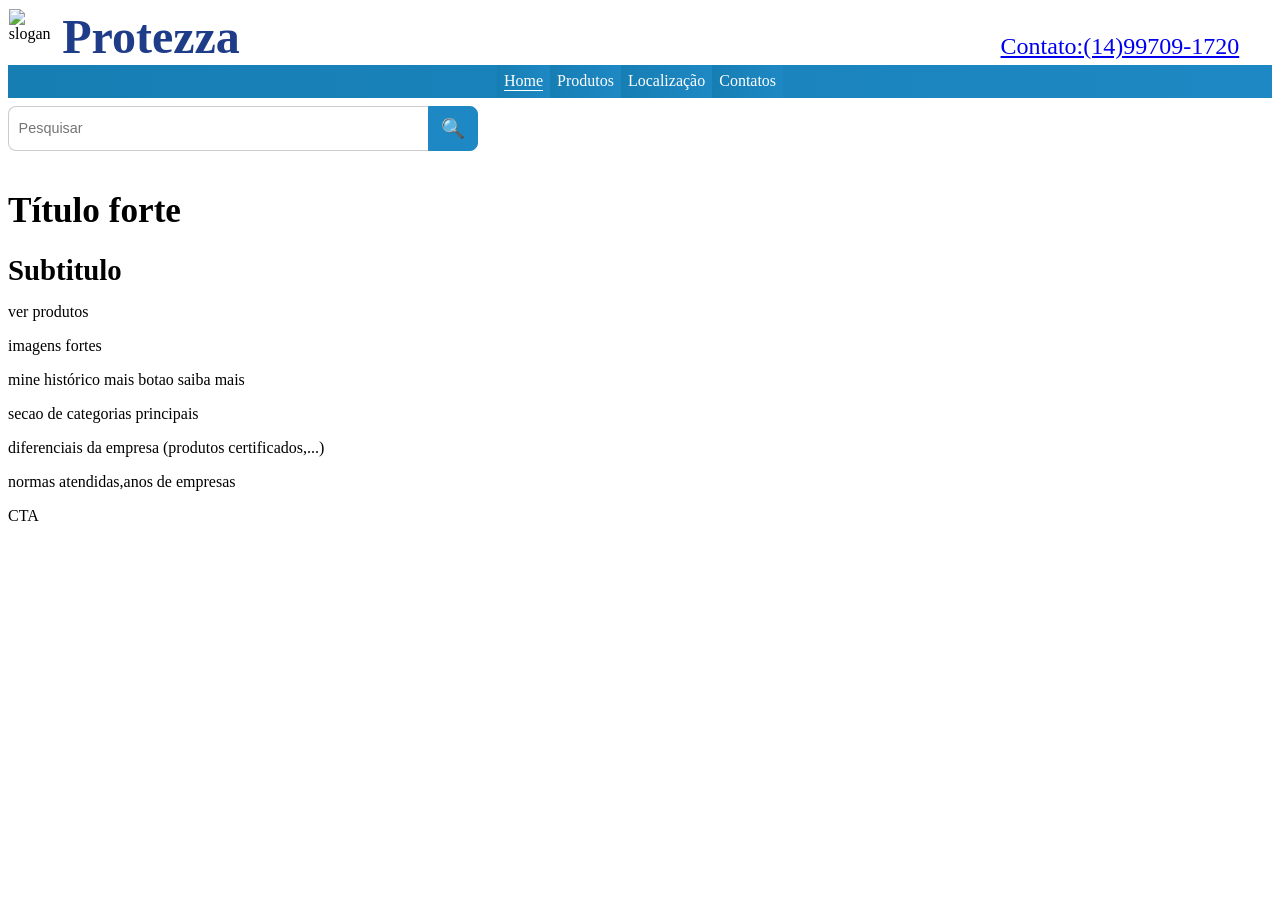
==== index.html @ 0411dc3f "Add files via upload" ====
<!DOCTYPE html>
<html>

<head>
<link rel="stylesheet" href="principal.css">
<meta name="viewport" content="width=device-width, initial-scale=1.0">



</head>

<body>
<div class="container">
<header>
<div class="slogan">
<img src="img/logo sem nome.jpeg" alt="slogan">

<h1>Protezza</h1>
<div class="contatoheader"><a href="https://wa.me/5514997091720" target="_blank">
    Contato:(14)99709-1720
</a></div>
</div>

<nav class="menu">
<ul>
        <li class="ativo"><a href="index.html">Home</a></li>
        <li><a href="produtos.html">Produtos</a></li>
        <li><a href="localizacao.html">Localização</a></li>
        <li><a href="contatos.html">Contatos</a></li>


</ul>
</nav>

<div class="barra-pesquisa">
    <input type="text" id="campoBusca" placeholder="Pesquisar">
    <button id="btnBusca">🔍</button>
    </div>
<div class="corbusca"><div id="resultadosBusca"></div>



</header>




<main>
<h1>Título forte</h1>
<h2>Subtitulo</h2>
<botton>ver produtos</botton>
<p>imagens fortes</p>

<p>mine histórico mais botao saiba mais</p>

<p>secao de categorias principais</p>

<p>diferenciais da empresa (produtos certificados,...)</p>

<p>normas atendidas,anos de empresas</p>

<p>CTA</p>



</main>

</div>

<script src="script.js"></script>

</body>
</html>
---- principal.css ----
.produtos img{max-width:100%;height:auto;}
.produtos div{border: 1px solid #ccc;padding:20px;margin:30px;box-shadow: 0 2px 8px rgba(0,0,0,0.1);}
.produtos {
  display: grid;
  grid-template-columns: repeat(3, 1fr);
  gap:20px;
}

header{margin:0px;}
header h1{color:#1f3c88;font-size:3rem;margin:0;} 
  
.slogan{display:flex;margin:0px;gap:0.5rem;padding:0.05rem}
.slogan img{max-width:8%;height:auto;}

.contatoheader{margin-top:1.5rem;margin-right:2rem; text-align:right;width:100%;color:#1f3c88;font-size:1.5rem;}


.nossos h1{font-size:2rem;margin-left:50px;}
.nossos p{font-size:1rem;margin-left:50px;}
.nossos{background-color:#f2f2f2;
margin: 0 auto;}

.produtos{background-color:#ffffff;}
.produtos div{background-color:#f2f2f2;}



.container{display:grid;

grid-template-areas:
"header"
"nossos"
"main";
gap:0.005rem;}
header{grid-area:header;}
.nossos{grid-area:nossos;}
main{grid-area:main;}



.menu ul{list-style:none;display:flex;justify-content:center;margin:0;padding:0;width:100%;}
.menu a{text-decoration:none;color:white;display:block;}
.menu li.ativo a{border-bottom: 1px solid white;
}
.menu li {
  transition: 0.3s;
}

.menu li:hover {
  background: linear-gradient(to right, #126A96, #167EB3);
}

.voltar a{display:flex;gap:0.1rem;}
.voltar a div{border: 1px solid white;width:1rem;border-radius:50%;display:flex;justify-content:center;align-items:center;padding:0px;font-size:0.85rem;}



.teste{display:flex;align-items:center;line-height:1;margin-right:4.5rem;}
.voltar{display:flex;align-items:center;padding:7px;line-height:1;}

.voltar:hover {
  background: linear-gradient(to right, #126A96, #167EB3);
  transition: 0.3s;
}


.menu li{
  display: flex;
 
  align-items: center;
  padding:7px;
 background: linear-gradient(to right, #167EB3, #1E88C4);
 }

.menu{background: linear-gradient(to right, #167EB3, #1E88C4);}




.produtos luvas img{max-width:100%;height:auto;}
.produtos luvas div{border: 1px solid #ccc;padding:20px;margin:30px;}
.produtos luvas {
  display: grid;
  grid-template-columns: repeat(3, 1fr);
  gap:20px;
}
.produtos luvas p{text-align:right;}

.especificos img{max-width:100%;height:auto;height:30rem;margin-left:5rem;margin-top:2rem;}
.especificos{display:flex;gap:5rem;margin:0px;}
.especificos div{margin-top:1px;padding:0px;}

button {
  padding: 12px;
  border: none;
  background-color: #444;
  color: white;
  cursor: pointer;
}

button:hover {
  background-color: #222;
}
button:active {
  transform: scale(0.98);
}

.barra-pesquisa {
  display: flex;
   margin: 0.5rem 0; 
}
 
.barra-pesquisa input {
  width: 25rem; 
  padding:0.3rem 0.6rem; 
  border: 0.0625rem solid #ccc; 
  border-right: none;
  border-radius: 0.5rem 0 0 0.5rem; 
  font-size: 0.9rem;
  outline: none;
  
}

.barra-pesquisa button {
  padding: 0.3rem 0.8;
  border: 0.0625rem solid #1E88C4;
  background-color: #1E88C4;
  color: white;
  border-radius: 0 0.5rem 0.5rem 0;
  cursor: pointer;
  
  font-size: 1.2rem;
  transition: 0.2s ease;
}

.barra-pesquisa button:hover {
  background-color: #167EB3;
}

.barra-pesquisa input,
.barra-pesquisa button {
  line-height: 1;
}



.resultado-item {
    padding: 10px 14px;
    cursor: pointer;
    border-radius: 8px;
    transition: 0.2s ease;
}

.resultado-item {
    padding: 10px 14px;
    cursor: pointer;
    border-radius: 8px;
    transition: 0.2s ease;
}

.parte-digitada {
    font-weight: 700;
    color: #1565C0;
}

.resultado-item:hover {
    background-color: #e8e8e8;
}

.corbusca{background-color: #f2f2f2;
margin-bottom:1rem;width: 25rem;}

button a{text-decoration:none;color:white;}

h1, h2, h3, h4, h5, h6 {
    margin-bottom: 1rem;
}

h1 { font-size: 2.2rem; }
h2 { font-size: 1.8rem; }
h3 { font-size: 1.5rem; }

p {
    margin-bottom: 1rem;font-size:1rem;
}
img {
    max-width: 100%;
    height: auto;
    display: block;
}



/* ========================= */
/* RESPONSIVIDADE */
/* ========================= */

@media (max-width: 1024px) {
  .produtos {
    grid-template-columns: repeat(2, 1fr);
  }

  .especificos {
    flex-direction: column;
    gap: 2rem;
    align-items: center;
  }

  .especificos img {
    margin-left: 0;
    height: auto;
    max-height: 25rem;
  }
}

@media (max-width: 768px) {

  /* HEADER */
  header h1 {
    font-size: 1.8rem;
    text-align: center;
  }

  .slogan {
    flex-direction: column;
    align-items: center;
  }

  .contatoheader {
    text-align: center;
    margin-right: 0;
    font-size: 1.1rem;
  }

  /* MENU */
  .menu ul {
    flex-direction: column;
    align-items: center;
  }

  .menu li {
    width: 100%;
    justify-content: center;
  }

  /* PRODUTOS */
  .produtos {
    grid-template-columns: 1fr;
    gap: 1rem;
  }

  .produtos div {
    margin: 10px;
  }

  /* BARRA DE PESQUISA */
  .barra-pesquisa {
    flex-direction: column;
    align-items: stretch;
  }

  .barra-pesquisa input {
    width: 100%;
    border-radius: 0.5rem;
    border-right: 0.0625rem solid #ccc;
    margin-bottom: 0.5rem;
  }

  .barra-pesquisa button {
    width: 100%;
    border-radius: 0.5rem;
  }

  .corbusca {
    width: 100%;
  }

  /* TEXTOS */
  h1 { font-size: 1.6rem; }
  h2 { font-size: 1.4rem; }
  h3 { font-size: 1.2rem; }

  p {
    font-size: 0.95rem;
  }

}
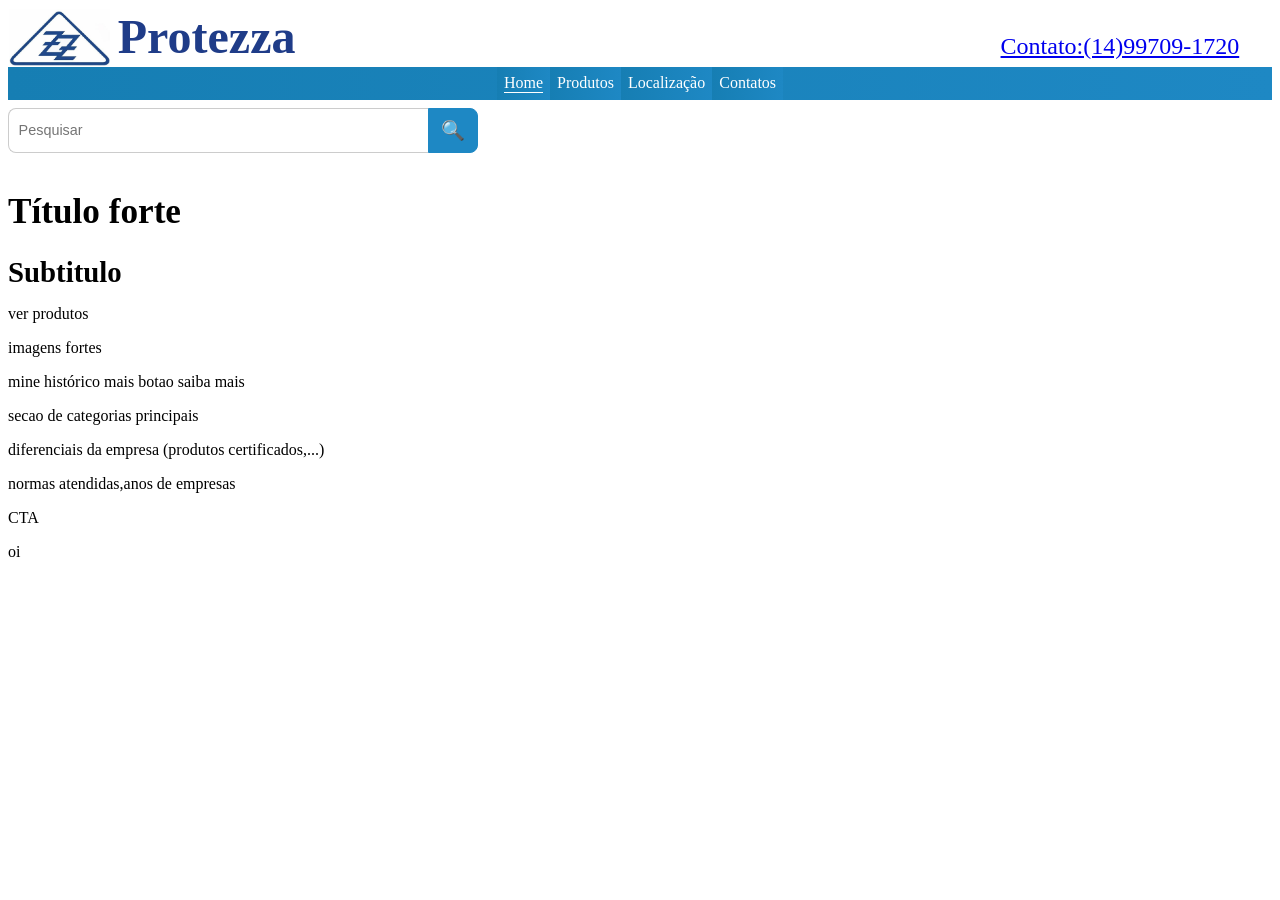
==== commit 522c62b5: "Update index.html" ====
--- a/index.html
+++ b/index.html
@@ -60,7 +60,7 @@
 <p>normas atendidas,anos de empresas</p>
 
 <p>CTA</p>
-
+<p>oi</p>
 
 
 </main>
@@ -71,3 +71,4 @@
 
 </body>
 </html>
+
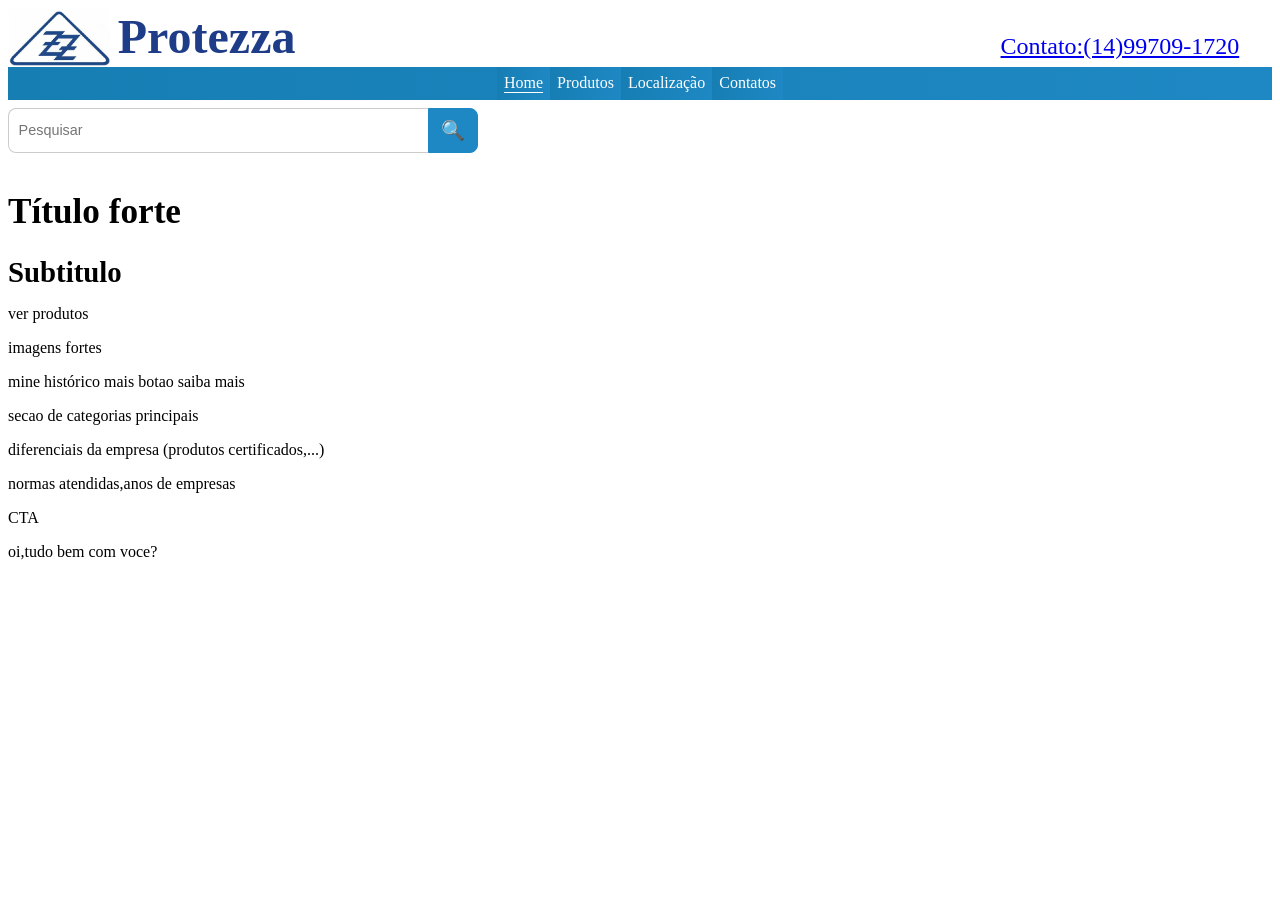
==== commit 859594e3: "Update index.html" ====
--- a/index.html
+++ b/index.html
@@ -60,7 +60,7 @@
 <p>normas atendidas,anos de empresas</p>
 
 <p>CTA</p>
-<p>oi</p>
+<p>oi,tudo bem com voce?</p>
 
 
 </main>
@@ -72,3 +72,4 @@
 </body>
 </html>
 
+
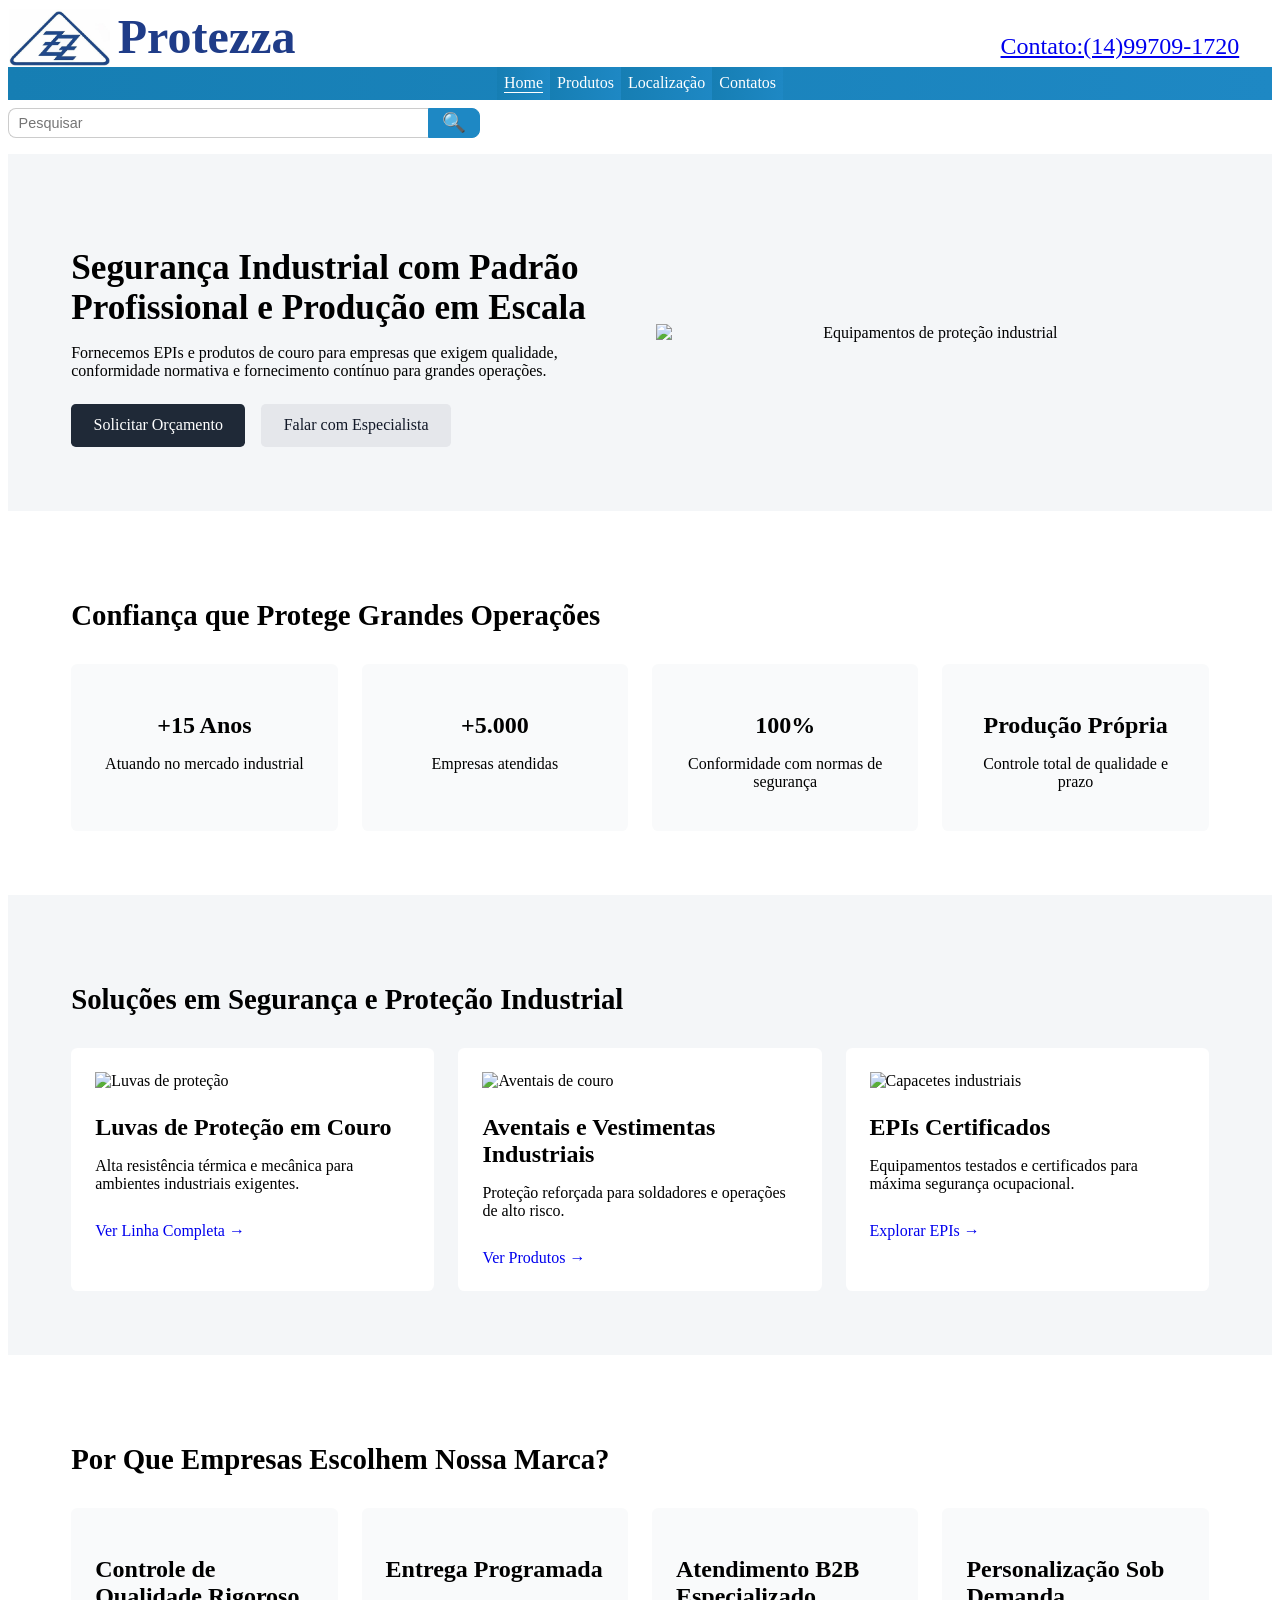
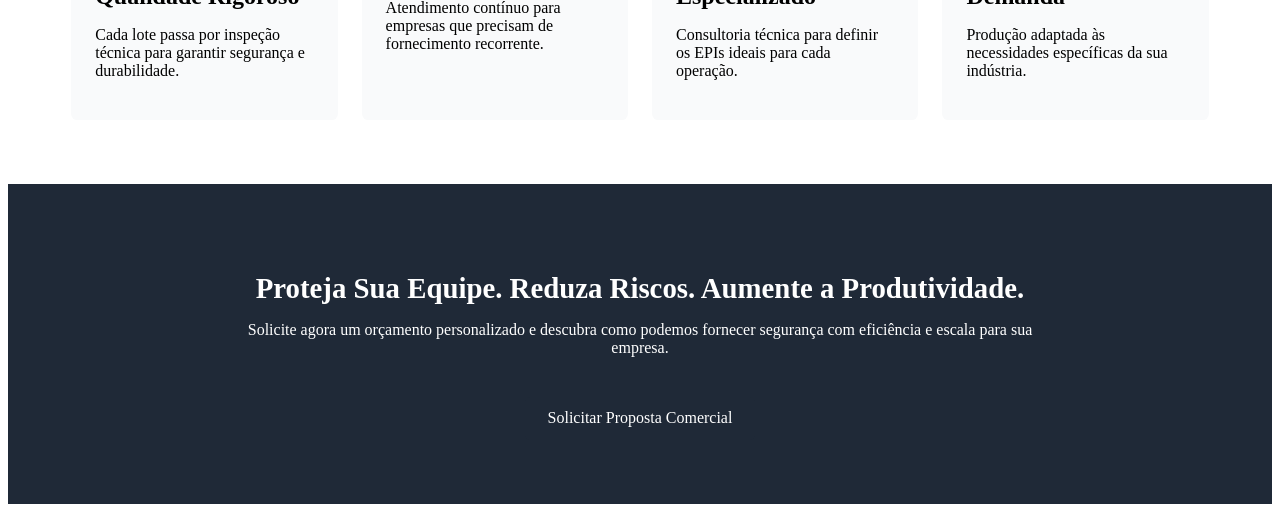
==== commit 0a937745: "Add files via upload" ====
--- a/index.html
+++ b/index.html
@@ -46,21 +46,160 @@
 
 
 <main>
-<h1>Título forte</h1>
-<h2>Subtitulo</h2>
-<botton>ver produtos</botton>
-<p>imagens fortes</p>
-
-<p>mine histórico mais botao saiba mais</p>
-
-<p>secao de categorias principais</p>
-
-<p>diferenciais da empresa (produtos certificados,...)</p>
-
-<p>normas atendidas,anos de empresas</p>
-
-<p>CTA</p>
-<p>oi,tudo bem com voce?</p>
+
+<!--Home genérico criado por IA-->
+
+    <!-- HERO SECTION -->
+    <section class="hh-hero">
+        <div class="hh-hero-container">
+            <div class="hh-hero-content">
+                <h1 class="hh-hero-title">
+                    Segurança Industrial com Padrão Profissional e Produção em Escala
+                </h1>
+
+                <p class="hh-hero-subtitle">
+                    Fornecemos EPIs e produtos de couro para empresas que exigem qualidade,
+                    conformidade normativa e fornecimento contínuo para grandes operações.
+                </p>
+
+                <div class="hh-hero-buttons">
+                    <a href="#" class="hh-btn hh-btn-primary">Solicitar Orçamento</a>
+                    <a href="#" class="hh-btn hh-btn-secondary">Falar com Especialista</a>
+                </div>
+            </div>
+
+            <div class="hh-hero-image">
+                <img src="img-hero.jpg" alt="Equipamentos de proteção industrial" class="hh-img">
+            </div>
+        </div>
+    </section>
+
+
+    <!-- PROVA DE AUTORIDADE -->
+    <section class="hh-authority">
+        <div class="hh-container">
+            <h2 class="hh-section-title">Confiança que Protege Grandes Operações</h2>
+
+            <div class="hh-authority-grid">
+                <div class="hh-authority-item">
+                    <h3 class="hh-authority-number">+15 Anos</h3>
+                    <p class="hh-authority-text">Atuando no mercado industrial</p>
+                </div>
+
+                <div class="hh-authority-item">
+                    <h3 class="hh-authority-number">+5.000</h3>
+                    <p class="hh-authority-text">Empresas atendidas</p>
+                </div>
+
+                <div class="hh-authority-item">
+                    <h3 class="hh-authority-number">100%</h3>
+                    <p class="hh-authority-text">Conformidade com normas de segurança</p>
+                </div>
+
+                <div class="hh-authority-item">
+                    <h3 class="hh-authority-number">Produção Própria</h3>
+                    <p class="hh-authority-text">Controle total de qualidade e prazo</p>
+                </div>
+            </div>
+        </div>
+    </section>
+
+
+    <!-- PRODUTOS PRINCIPAIS -->
+    <section class="hh-products">
+        <div class="hh-container">
+            <h2 class="hh-section-title">Soluções em Segurança e Proteção Industrial</h2>
+
+            <div class="hh-products-grid">
+
+                <div class="hh-product-card">
+                    <img src="img-luvas.jpg" alt="Luvas de proteção" class="hh-product-img">
+                    <h3 class="hh-product-title">Luvas de Proteção em Couro</h3>
+                    <p class="hh-product-desc">
+                        Alta resistência térmica e mecânica para ambientes industriais exigentes.
+                    </p>
+                    <a href="#" class="hh-product-link">Ver Linha Completa →</a>
+                </div>
+
+                <div class="hh-product-card">
+                    <img src="img-aventais.jpg" alt="Aventais de couro" class="hh-product-img">
+                    <h3 class="hh-product-title">Aventais e Vestimentas Industriais</h3>
+                    <p class="hh-product-desc">
+                        Proteção reforçada para soldadores e operações de alto risco.
+                    </p>
+                    <a href="#" class="hh-product-link">Ver Produtos →</a>
+                </div>
+
+                <div class="hh-product-card">
+                    <img src="img-capacetes.jpg" alt="Capacetes industriais" class="hh-product-img">
+                    <h3 class="hh-product-title">EPIs Certificados</h3>
+                    <p class="hh-product-desc">
+                        Equipamentos testados e certificados para máxima segurança ocupacional.
+                    </p>
+                    <a href="#" class="hh-product-link">Explorar EPIs →</a>
+                </div>
+
+            </div>
+        </div>
+    </section>
+
+
+    <!-- DIFERENCIAIS -->
+    <section class="hh-differentials">
+        <div class="hh-container">
+            <h2 class="hh-section-title">Por Que Empresas Escolhem Nossa Marca?</h2>
+
+            <div class="hh-differentials-grid">
+
+                <div class="hh-differential-item">
+                    <h3 class="hh-differential-title">Controle de Qualidade Rigoroso</h3>
+                    <p class="hh-differential-text">
+                        Cada lote passa por inspeção técnica para garantir segurança e durabilidade.
+                    </p>
+                </div>
+
+                <div class="hh-differential-item">
+                    <h3 class="hh-differential-title">Entrega Programada</h3>
+                    <p class="hh-differential-text">
+                        Atendimento contínuo para empresas que precisam de fornecimento recorrente.
+                    </p>
+                </div>
+
+                <div class="hh-differential-item">
+                    <h3 class="hh-differential-title">Atendimento B2B Especializado</h3>
+                    <p class="hh-differential-text">
+                        Consultoria técnica para definir os EPIs ideais para cada operação.
+                    </p>
+                </div>
+
+                <div class="hh-differential-item">
+                    <h3 class="hh-differential-title">Personalização Sob Demanda</h3>
+                    <p class="hh-differential-text">
+                        Produção adaptada às necessidades específicas da sua indústria.
+                    </p>
+                </div>
+
+            </div>
+        </div>
+    </section>
+
+
+    <!-- CTA FINAL -->
+    <section class="hh-cta">
+        <div class="hh-cta-container">
+            <h2 class="hh-cta-title">
+                Proteja Sua Equipe. Reduza Riscos. Aumente a Produtividade.
+            </h2>
+
+            <p class="hh-cta-text">
+                Solicite agora um orçamento personalizado e descubra como podemos
+                fornecer segurança com eficiência e escala para sua empresa.
+            </p>
+
+            <a href="#" class="hh-btn hh-btn-primary">Solicitar Proposta Comercial</a>
+        </div>
+    </section>
+
 
 
 </main>
@@ -71,5 +210,3 @@
 
 </body>
 </html>
-
-
--- a/principal.css
+++ b/principal.css
@@ -77,14 +77,14 @@
 
 
 
-.produtos luvas img{max-width:100%;height:auto;}
-.produtos luvas div{border: 1px solid #ccc;padding:20px;margin:30px;}
-.produtos luvas {
+.produtossecundarios img{max-width:100%;height:auto;}
+.produtossecundarios div{border: 1px solid #ccc;padding:20px;margin:30px;}
+.produtossecundarios {
   display: grid;
   grid-template-columns: repeat(3, 1fr);
   gap:20px;
 }
-.produtos luvas p{text-align:right;}
+.produtossecundarios p{text-align:right;}
 
 .especificos img{max-width:100%;height:auto;height:30rem;margin-left:5rem;margin-top:2rem;}
 .especificos{display:flex;gap:5rem;margin:0px;}
@@ -122,7 +122,7 @@
 }
 
 .barra-pesquisa button {
-  padding: 0.3rem 0.8;
+  padding: 0.3rem 0.8rem;
   border: 0.0625rem solid #1E88C4;
   background-color: #1E88C4;
   color: white;
@@ -219,22 +219,28 @@
   header h1 {
     font-size: 1.8rem;
     text-align: center;
+    
   }
 
   .slogan {
-    flex-direction: column;
+    flex-direction:row;
     align-items: center;
-  }
+    margin:0.5rem;
+    margin-left:0;
+  }
+.slogan img{max-width:11%;}
 
   .contatoheader {
-    text-align: center;
+    text-align:right;
     margin-right: 0;
     font-size: 1.1rem;
+   margin-top:0;
+  
   }
 
   /* MENU */
   .menu ul {
-    flex-direction: column;
+    flex-direction:row;
     align-items: center;
   }
 
@@ -242,6 +248,7 @@
     width: 100%;
     justify-content: center;
   }
+
 
   /* PRODUTOS */
   .produtos {
@@ -285,3 +292,230 @@
   }
 
 }
+
+
+/* ======CSS genérico para Home criado por IA====== */
+
+/* ====== BASE ====== */
+
+.hh-main {
+    width: 100%;
+}
+
+.hh-container,
+.hh-hero-container,
+.hh-cta-container {
+    width: 90%;
+    max-width: 75rem; /* ~1200px */
+    margin: 0 auto;
+}
+
+/* ====== HERO ====== */
+
+.hh-hero {
+    padding: 4rem 0;
+    background: #f4f6f8;
+}
+
+.hh-hero-container {
+    display: flex;
+    flex-direction: column;
+    gap: 2rem;
+}
+
+.hh-hero-content {
+    width: 100%;
+}
+
+.hh-hero-buttons {
+    margin-top: 1.5rem;
+    display: flex;
+    flex-direction: column;
+    gap: 1rem;
+}
+
+.hh-hero-image {
+    width: 100%;
+    text-align: center;
+}
+
+.hh-img {
+    max-width: 100%;
+    height: auto;
+}
+
+/* ====== BOTÕES ====== */
+
+.hh-btn {
+    padding: 0.8rem 1.4rem;
+    text-decoration: none;
+    display: inline-block;
+    border-radius: 0.3rem;
+    transition: 0.3s ease;
+    text-align: center;
+}
+
+.hh-btn-primary {
+    background: #1f2937;
+    color: #ffffff;
+}
+
+.hh-btn-primary:hover {
+    opacity: 0.85;
+}
+
+.hh-btn-secondary {
+    background: #e5e7eb;
+    color: #111827;
+}
+
+.hh-btn-secondary:hover {
+    opacity: 0.85;
+}
+
+/* ====== AUTORIDADE ====== */
+
+.hh-authority {
+    padding: 4rem 0;
+    background: #ffffff;
+}
+
+.hh-authority-grid {
+    display: grid;
+    gap: 1.5rem;
+    margin-top: 2rem;
+}
+
+.hh-authority-item {
+    padding: 1.5rem;
+    background: #f9fafb;
+    border-radius: 0.4rem;
+    text-align: center;
+}
+
+/* ====== PRODUTOS ====== */
+
+.hh-products {
+    padding: 4rem 0;
+    background: #f4f6f8;
+}
+
+.hh-products-grid {
+    display: grid;
+    gap: 1.5rem;
+    margin-top: 2rem;
+}
+
+.hh-product-card {
+    background: #ffffff;
+    padding: 1.5rem;
+    border-radius: 0.4rem;
+    transition: 0.3s ease;
+}
+
+.hh-product-card:hover {
+    transform: translateY(-0.3rem);
+}
+
+.hh-product-img {
+    width: 100%;
+    height: auto;
+    margin-bottom: 1rem;
+}
+
+.hh-product-link {
+    text-decoration: none;
+    display: inline-block;
+    margin-top: 0.8rem;
+    transition: 0.3s ease;
+}
+
+.hh-product-link:hover {
+    opacity: 0.7;
+}
+
+/* ====== DIFERENCIAIS ====== */
+
+.hh-differentials {
+    padding: 4rem 0;
+    background: #ffffff;
+}
+
+.hh-differentials-grid {
+    display: grid;
+    gap: 1.5rem;
+    margin-top: 2rem;
+}
+
+.hh-differential-item {
+    padding: 1.5rem;
+    background: #f9fafb;
+    border-radius: 0.4rem;
+}
+
+/* ====== CTA FINAL ====== */
+
+.hh-cta {
+    padding: 4rem 0;
+    background: #1f2937;
+    color: #ffffff;
+    text-align: center;
+}
+
+.hh-cta-container {
+    max-width: 50rem;
+}
+
+.hh-cta .hh-btn-primary {
+    margin-top: 1.5rem;
+    display: inline-block;
+}
+
+/* ====== TABLET ====== */
+
+@media (min-width: 48rem) {
+
+    .hh-hero-container {
+        flex-direction: row;
+        align-items: center;
+        justify-content: space-between;
+    }
+
+    .hh-hero-buttons {
+        flex-direction: row;
+    }
+
+    .hh-authority-grid {
+        grid-template-columns: repeat(2, 1fr);
+    }
+
+    .hh-products-grid {
+        grid-template-columns: repeat(2, 1fr);
+    }
+
+    .hh-differentials-grid {
+        grid-template-columns: repeat(2, 1fr);
+    }
+}
+
+/* ====== DESKTOP ====== */
+
+@media (min-width: 64rem) {
+
+    .hh-authority-grid {
+        grid-template-columns: repeat(4, 1fr);
+    }
+
+    .hh-products-grid {
+        grid-template-columns: repeat(3, 1fr);
+    }
+
+    .hh-differentials-grid {
+        grid-template-columns: repeat(4, 1fr);
+    }
+}
+
+
+
+
+
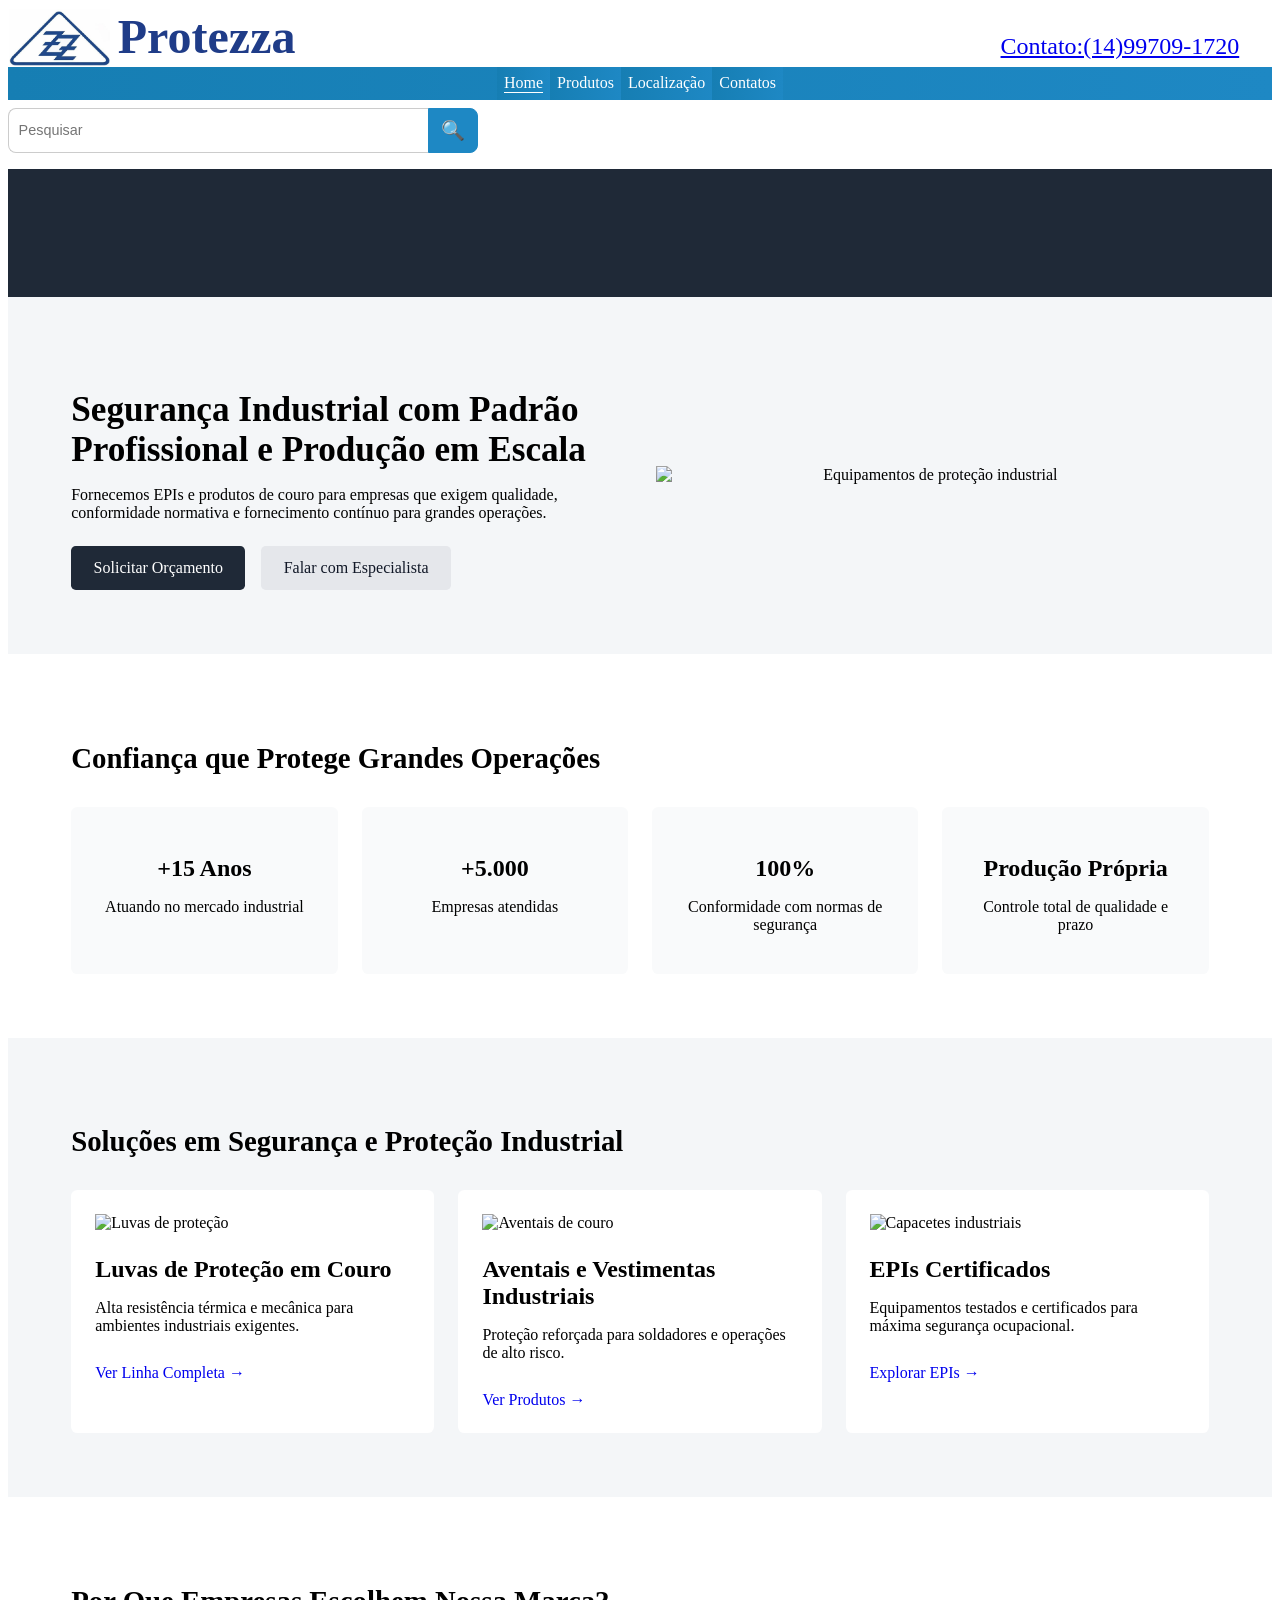
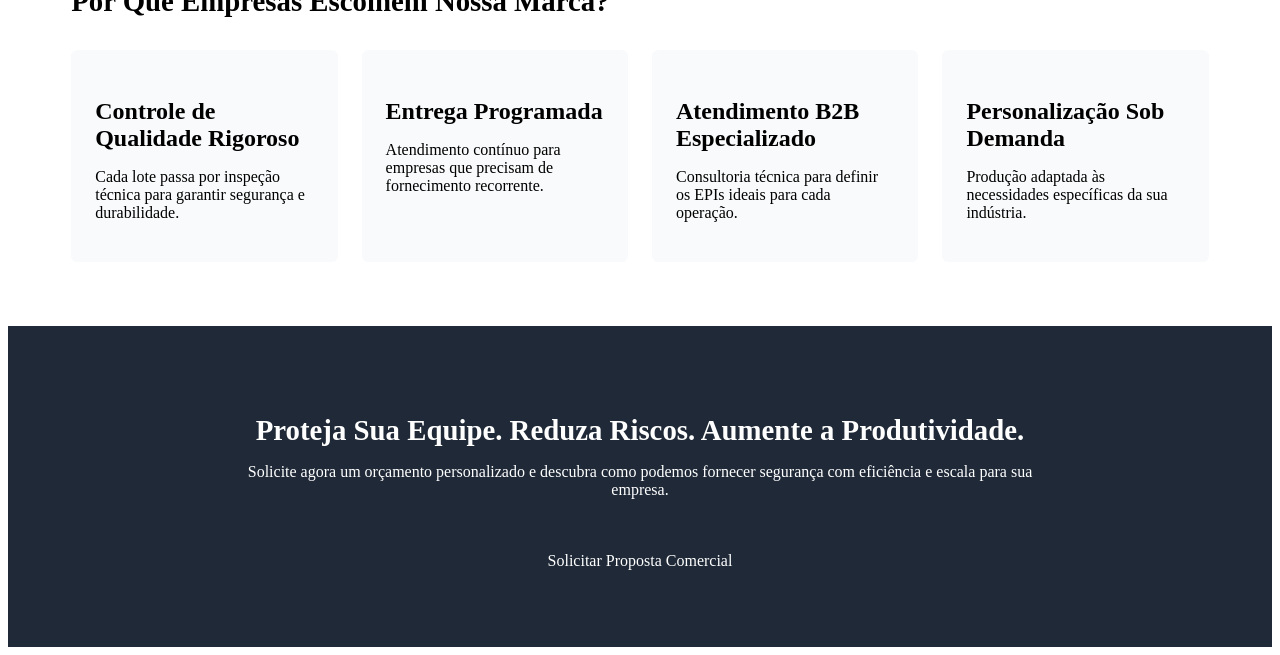
==== commit 0ad81357: "Add files via upload" ====
--- a/index.html
+++ b/index.html
@@ -2,6 +2,8 @@
 <html>
 
 <head>
+<meta charset="UTF-8">
+
 <link rel="stylesheet" href="principal.css">
 <meta name="viewport" content="width=device-width, initial-scale=1.0">
 
@@ -204,9 +206,12 @@
 
 </main>
 
+<div id="footer"></div>
+
 </div>
 
 <script src="script.js"></script>
+<script src="jscomponentes.js"></script>
 
 </body>
 </html>
--- a/principal.css
+++ b/principal.css
@@ -1,10 +1,22 @@
 .produtos img{max-width:100%;height:auto;}
-.produtos div{border: 1px solid #ccc;padding:20px;margin:30px;box-shadow: 0 2px 8px rgba(0,0,0,0.1);}
+.produtos div{border: 1px solid #ccc;padding:20px;padding-bottom:1px;margin:30px;box-shadow: 0 2px 8px rgba(0,0,0,0.1);text-align:center;}
 .produtos {
   display: grid;
   grid-template-columns: repeat(3, 1fr);
   gap:20px;
 }
+.produtos{background-color:#ffffff;}
+.produtos div{background-color:#f2f2f2;}
+
+.produtos div p{font-size:1.3rem;}
+.produtos div:hover {
+  background-color:#dddddd;
+  transition: 0.3s;
+}
+
+
+
+
 
 header{margin:0px;}
 header h1{color:#1f3c88;font-size:3rem;margin:0;} 
@@ -16,12 +28,10 @@
 
 
 .nossos h1{font-size:2rem;margin-left:50px;}
-.nossos p{font-size:1rem;margin-left:50px;}
+.nossos p{font-size:1rem;margin-left:3.125rem;margin-right:3.125rem;}
 .nossos{background-color:#f2f2f2;
 margin: 0 auto;}
 
-.produtos{background-color:#ffffff;}
-.produtos div{background-color:#f2f2f2;}
 
 
 
@@ -30,11 +40,13 @@
 grid-template-areas:
 "header"
 "nossos"
-"main";
+"main"
+"footer";
 gap:0.005rem;}
 header{grid-area:header;}
 .nossos{grid-area:nossos;}
 main{grid-area:main;}
+footer{grid-area:footer;}
 
 
 
@@ -78,17 +90,30 @@
 
 
 .produtossecundarios img{max-width:100%;height:auto;}
-.produtossecundarios div{border: 1px solid #ccc;padding:20px;margin:30px;}
+.produtossecundarios div{border: 1px solid #ccc;padding:20px;margin:30px;background-color:#f2f2f2;box-shadow: 0 2px 8px rgba(0,0,0,0.1);}
 .produtossecundarios {
   display: grid;
   grid-template-columns: repeat(3, 1fr);
   gap:20px;
 }
-.produtossecundarios p{text-align:right;}
+.produtossecundarios p{text-align:center;}
+.produtossecundarios div:hover {
+  background-color:#dddddd;
+  transition: 0.3s;
+}
+
+
+
 
 .especificos img{max-width:100%;height:auto;height:30rem;margin-left:5rem;margin-top:2rem;}
 .especificos{display:flex;gap:5rem;margin:0px;}
 .especificos div{margin-top:1px;padding:0px;}
+
+.especificos button {
+    display: block;
+    margin: 1.5rem auto;
+}
+
 
 button {
   padding: 12px;
@@ -122,7 +147,7 @@
 }
 
 .barra-pesquisa button {
-  padding: 0.3rem 0.8rem;
+  padding: 0.3rem 0.8;
   border: 0.0625rem solid #1E88C4;
   background-color: #1E88C4;
   color: white;
@@ -144,28 +169,24 @@
 
 
 
+
+
 .resultado-item {
     padding: 10px 14px;
     cursor: pointer;
     border-radius: 8px;
     transition: 0.2s ease;
 }
-
-.resultado-item {
-    padding: 10px 14px;
-    cursor: pointer;
-    border-radius: 8px;
-    transition: 0.2s ease;
-}
+.resultado-item:hover {
+    background-color: #e8e8e8;
+}
+
 
 .parte-digitada {
     font-weight: 700;
     color: #1565C0;
 }
 
-.resultado-item:hover {
-    background-color: #e8e8e8;
-}
 
 .corbusca{background-color: #f2f2f2;
 margin-bottom:1rem;width: 25rem;}
@@ -190,6 +211,12 @@
 }
 
 
+footer {
+    padding: 4rem 0;
+    background: #1f2937;
+    color: #ffffff;}
+
+
 
 /* ========================= */
 /* RESPONSIVIDADE */
@@ -210,6 +237,9 @@
     margin-left: 0;
     height: auto;
     max-height: 25rem;
+  }
+
+.produtossecundarios{grid-template-columns: repeat(2, 1fr);
   }
 }
 
@@ -244,6 +274,9 @@
     align-items: center;
   }
 
+.nossos p{margin-left:1.25rem;margin-right:1.25rem;}
+.nossos h1{margin-left:1.25rem;margin-right:1.25rem;}
+
   .menu li {
     width: 100%;
     justify-content: center;
@@ -259,6 +292,16 @@
   .produtos div {
     margin: 10px;
   }
+
+.produtossecundarios {
+    grid-template-columns: 1fr;
+    gap: 1rem;
+  }
+
+.produtossecundarios div{
+    margin: 10px;
+  }
+
 
   /* BARRA DE PESQUISA */
   .barra-pesquisa {
